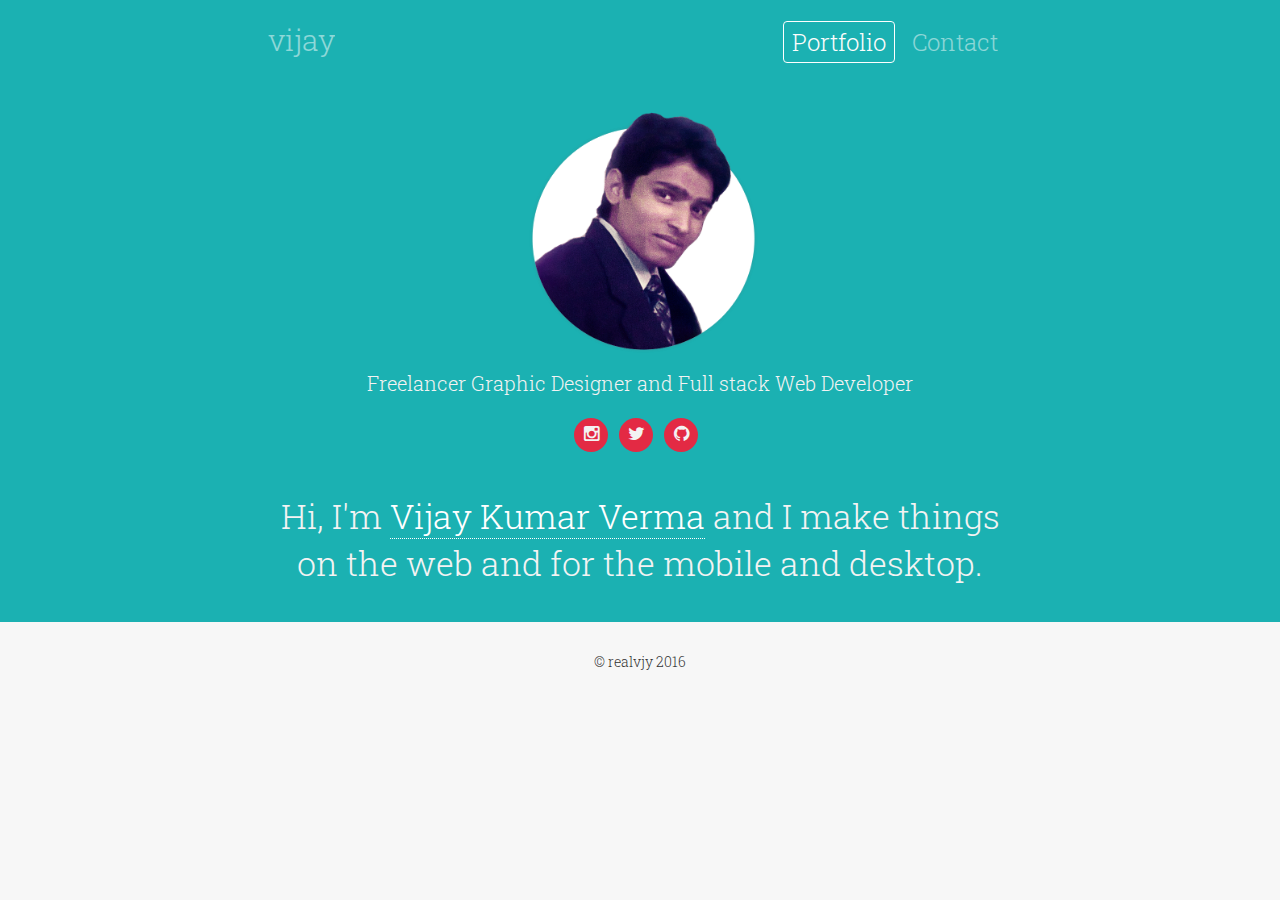
==== v1/index.html @ 16cd76d6 "added old version" ====
<!DOCTYPE html>
<html>
  <head>
    <meta charset='utf-8'>
    <meta http-equiv="X-UA-Compatible" content="chrome=1">
    <meta name="viewport" content="width=device-width, initial-scale=1, maximum-scale=1">
    <meta name="google-site-verification" content="10tMIOgxoo8h5STSwnSrML9d__UxMEFoe6owSeAJrtM" />
    <link href='https://fonts.googleapis.com/css?family=Architects+Daughter' rel='stylesheet' type='text/css'>
    <link href="css/bootstrap.min.css" rel="stylesheet" type="text/css">
    <link href="css/styles.css" rel="stylesheet" type="text/css">
    <link href="css/font-awesome.min.css" rel="stylesheet" type="text/css">
    <!--[if lt IE 9]>
    <script src="//html5shiv.googlecode.com/svn/trunk/html5.js"></script>
    <![endif]-->
    <meta name="google-site-verification" content="smBxdY7wBbJv_yIN9R-HOT3yGy7lYShqtg_B0jJh59Q" />
    <title>@realvjy | Frontend designer | Web Designer | Graphic Designer</title>
  </head>
  <body>
      <header>
        <nav class="navbar navbar-default nav-v" id="mynav">
          <div class="container">
            <div class="navbar-header pull-left">
              <a class="navbar-brand" id="brand-v" href="index.html">vijay</a>
            </div>
              <ul class="nav nav-pills pull-right">
                <li><a href="https://www.dribbble.com/realvjy" target="_blank" class="btn-dwn">Portfolio</a></li>
                <li><a href="contact.html">Contact</a></li>
              </ul>
          </div><!-- /.container -->
        </nav><!-- /.navbar -->
      </header>
      <section class="home-about">
          <div class="container b-t">
              <div class="row">
                  <div class="col-md-12">
                      <div class="m-i">
                        <img src="img/realvjy.png" class="img-responsive center-block" width="250">
                      </div>
                      <div class="m-a">
                        <p>
                          Freelancer Graphic Designer and Full stack Web Developer
                        </p>
                      </div>
                      <div class="s-i">
                          <a href="http://instagram.com/realvjy" target="_blank"><i class="fa fa-instagram"></i></a>
                          <a href="https://twitter.com/realvjy" target="_blank"><i class="fa fa-twitter"></i></a>
                          <a href="https://github.com/realvjy" target="_blank"><i class="fa fa-github"></i></a>
                      </div>
                  </div>
                  <div class="col-md-12">
                      <div class="b-i">
                          <p class="lead">
                              Hi, I'm <span>Vijay Kumar Verma</span> and I make things on the web and for the mobile and desktop.
                          </p>
                      </div>
                  </div>
              </div>
          </div>
      </section>
      <footer class="footer">
          <div class="container">
              <div class="copyright">
                  <p>&copy; realvjy 2016</p>
              </div>
          </div>
      </footer>
  </body>
</html>
---- v1/css/styles.css ----
@import url(http://fonts.googleapis.com/css?family=Roboto+Slab:400,300,700);
@import url(http://fonts.googleapis.com/css?family=Roboto:400,300,700,400italic);
/*font-family: 'Roboto', sans-serif;*/

body,html{
    font-family: 'Roboto Slab', serif;
    background-color: #f7f7f7;
    height: 100%;
    font-weight: 300;
}


/*Main container*/
.container{
    max-width: 775px!important;
}

/*Navbar*/
.nav-v{
    border-radius: 0!important;
    font-size: 24px;
    border: none;
    background-color: #1BB1B2;
    padding-top: 15px;
    padding-bottom: 15px;
    margin-bottom: 0;
}

.nav-v a:focus, .nav-v a:hover {
    color: #fff;
    opacity: 1;
}

.nav-v a{
    color: #fdfdfd;
    opacity: 0.5;
    transition: color 200ms ease-in-out 0s;
    -moz-transition: color 200ms ease-in-out 0s;
    -webkit-transition: color 200ms ease-in-out 0s;
}

#brand-v{
    font-size: 30px;
    color: #fff;
}


.nav-pills > li.active > a, .nav-pills > li.active > a:focus, .nav-pills > li.active > a:hover {
    color: #fff;
    background-color: transparent!important;
}

.nav > li > a:focus, .nav > li > a:hover {
    text-decoration: none;
    background-color: transparent!important;
}

section p{
    font-size: 20px;
}
/*Section home*/
.home-about{
    background-color: #1BB1B2;
    color: #f7f7f7;
}

li a.btn-dwn{
  margin-top: 6px;
  opacity: 1!important;
  border: 1px solid #fff;
  padding: 3px 8px;
}

li a.btn-dwn:hover{
  background-color: #fff!important;
  color: #1BB1B2!important;
}

.b-t{
    padding: 20px;
    padding-bottom: 20px;
}

.home-about p.lead{
  text-align: center;
    font-size: 34px;
}

.home-about p{
    color: #f3f3f3;
    margin-bottom: 15px;
}

.home-about .b-i p.lead span{
    color: #fff;
    border-bottom: 1px dotted #fff;
}

.home-about .b-i{
    padding-top: 40px;
}

.home-about .b-i a{
    color: #fff;
    border-bottom: 1px dotted #FFF;
    text-decoration: none;
    font-weight: 400;
}

.home-about .b-i a:hover{
    background-color: #fff;
    color: #f4314d;
    transition: background-color 200ms ease-in-out 0s;
    -moz-transition: background-color 200ms ease-in-out 0s;
    -webkit-transition: background-color 200ms ease-in-out 0s;
}

.home-about .m-i{
    text-align: center;
}

.home-about .m-a{
  text-align: center;
  margin-top: 15px;
}

.m-a a{
  text-decoration: none;
  color: #fff;
  border-bottom: 1px dotted #fff;
}

.m-a a:hover{
  background-color: #fff;
  color: #1BB1B2;
}

.home-about .s-i{
    text-align: center;
    margin-top: 20px;
}

.home-about .s-i a{
    display: inline-block;
    background-color: #e32a44;
    width: 34px;
    height: 34px;
    font-size: 18px;
    text-decoration: none!important;
    border-radius: 50%;
    color: #f3f3f3;
    padding-top: 3px;
    transition: background-color 200ms ease-in-out 0s;
    -moz-transition: background-color 200ms ease-in-out 0s;
    -webkit-transition: background-color 200ms ease-in-out 0s;
    margin-right: 8px;
}

.home-about .s-i a:hover{
    color: #f4314d;
    background-color: #fff;
}
/*Section cv*/
.cv{
    margin-top: 12px;
}

.cv .cv-b{
    padding: 12px 20px;
    border: 1px solid #f2f2f2;
    background-color: #fff;
    color: #404040;
}

.cv-b .header .title h1{
    font-family: 'Roboto', sans-serif;
    font-weight: 600;
    font-size: 48px;
}

.cv-b .header .btn{
    border-radius: 0;
    border: 1px solid #f4314d;
    color: #f4314d;
    position: relative;
    top: -40px;
}
.cv-b .sum p{
    margin: 0;
    color: #555;
    font-size: 18px;
}
.cv-b .header a.btn:hover, .cv-b .header a.btn:focus{
    border: 1px solid #f4314d;
    color: #fff;
    background: #f4314d;
    position: relative;
    top: -40px;
}

.info h2{
    color: #f4314d;
}

.info p{
    margin-bottom: 10px;
    color: #666;
}
.info p.strong{
    color: #444;
    font-weight: 400;
    margin: 0
}
.info a{
    text-decoration: none;
    border-bottom: 1px dotted #666;
}
.info dl{
    font-size: 18px;
}
.info img{
    margin-bottom: 40px;
}

/*Contact*/
.contact{
  padding: 0 0 20px;
}
.contact h1{
  margin: 0;
  margin-bottom: 30px;
  text-align: center;
  font-weight: 300;
}

.contact .call-i{
  text-align: right;
}
.contact .call-i span{
  background: #f3f3f3;
  display: inline-block;
  width: 80px;
  height: 80px;
  color: #f4314d;
  font-size: 36px;
  padding-top: 14px;
  padding-right: 25px;
  text-decoration: none!important;
  border-radius: 50%;
  transition: opacity 200ms ease-in-out 0s;
  -moz-transition: opacity 200ms ease-in-out 0s;
  -webkit-transition: opacity 200ms ease-in-out 0s;
}
.contact .call-t{
  padding-top: 12px;
}
.contact .email-t{
  padding-top: 28px;
}
.contact .call-t p{
  margin: 0;
}
.contact .social-t{
  padding-top: 22px;
}
.contact .social-t a{
  display: inline-block;
  background-color: #e32a44;
  width: 34px;
  height: 34px;
  font-size: 18px;
  text-decoration: none!important;
  border-radius: 50%;
  color: #f3f3f3;
  padding-top: 3px;
  text-align: center;
  transition: background-color 500ms ease-in-out 0s;
  -moz-transition: background-color 500ms ease-in-out 0s;
  -webkit-transition: background-color 500ms ease-in-out 0s;
  margin-right: 8px;
}
.contact .social-t a:hover{
  color: #f4314d;
  background-color: #fff;
}
/*Footer*/
.footer{
    text-align: center;
    padding: 30px;
}


#mc_embed_signup{
  text-align: center;
  max-width: 400px;
  margin: 0 auto;
  margin-top: 30px;
}

#mc-embedded-subscribe{
  background-color: #fff!important;
  color: #1BB1B2!important;
  margin-top: 8px;
}
#mce-EMAIL{
  text-align: center;
  display: inline-block;
}


.indicates-required{
  display: none;
}

.address{
  text-align: center;
  font-size: 18px;
}

.address .social{
  font-size: 30px;
}

.social a{
  color: #fff;
}
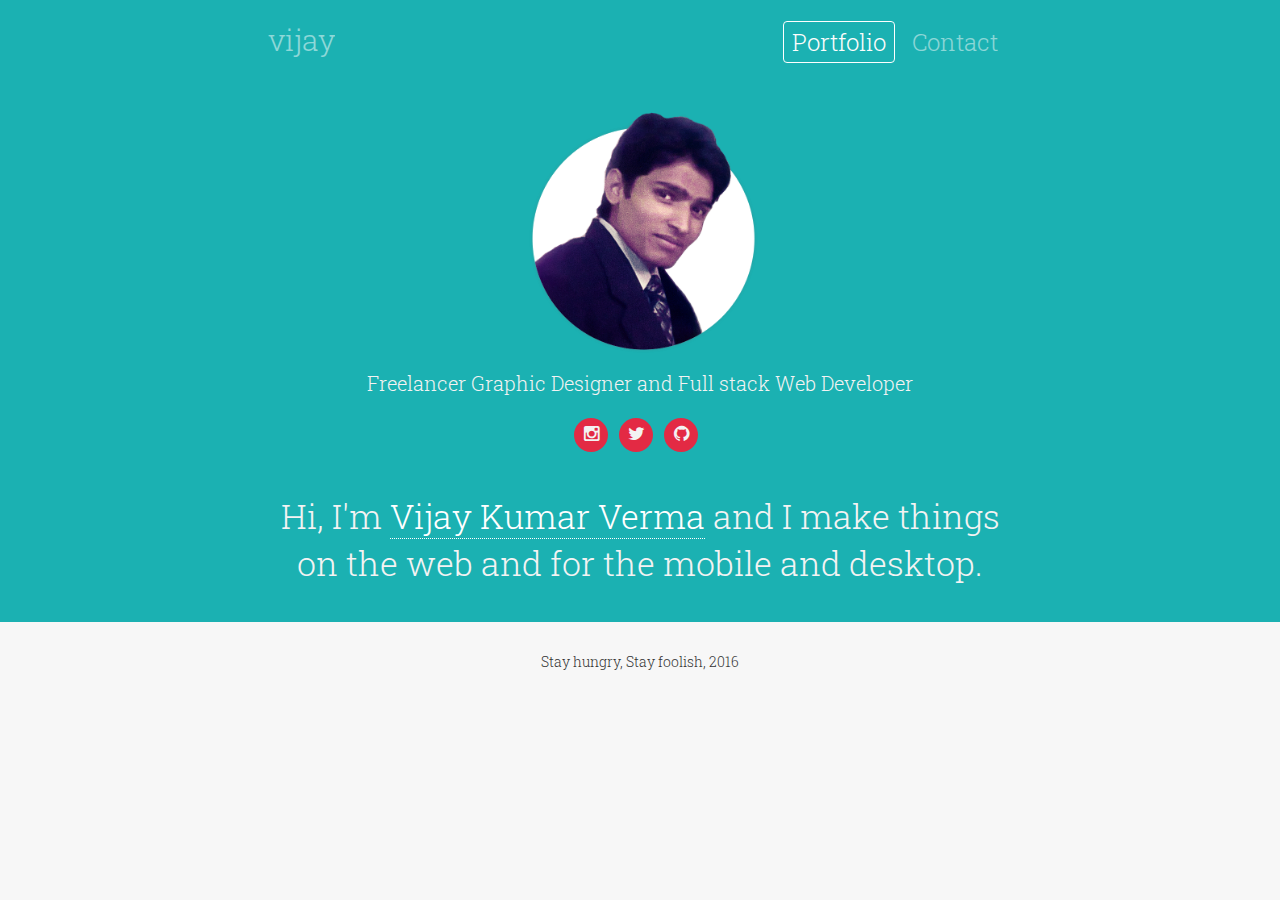
==== commit 78277010: "fix name" ====
--- a/v1/index.html
+++ b/v1/index.html
@@ -13,7 +13,7 @@
     <script src="//html5shiv.googlecode.com/svn/trunk/html5.js"></script>
     <![endif]-->
     <meta name="google-site-verification" content="smBxdY7wBbJv_yIN9R-HOT3yGy7lYShqtg_B0jJh59Q" />
-    <title>@realvjy | Frontend designer | Web Designer | Graphic Designer</title>
+    <title>Frontend designer | Web Designer | Graphic Designer</title>
   </head>
   <body>
       <header>
@@ -60,7 +60,7 @@
       <footer class="footer">
           <div class="container">
               <div class="copyright">
-                  <p>&copy; realvjy 2016</p>
+                  <p>Stay hungry, Stay foolish, 2016</p>
               </div>
           </div>
       </footer>
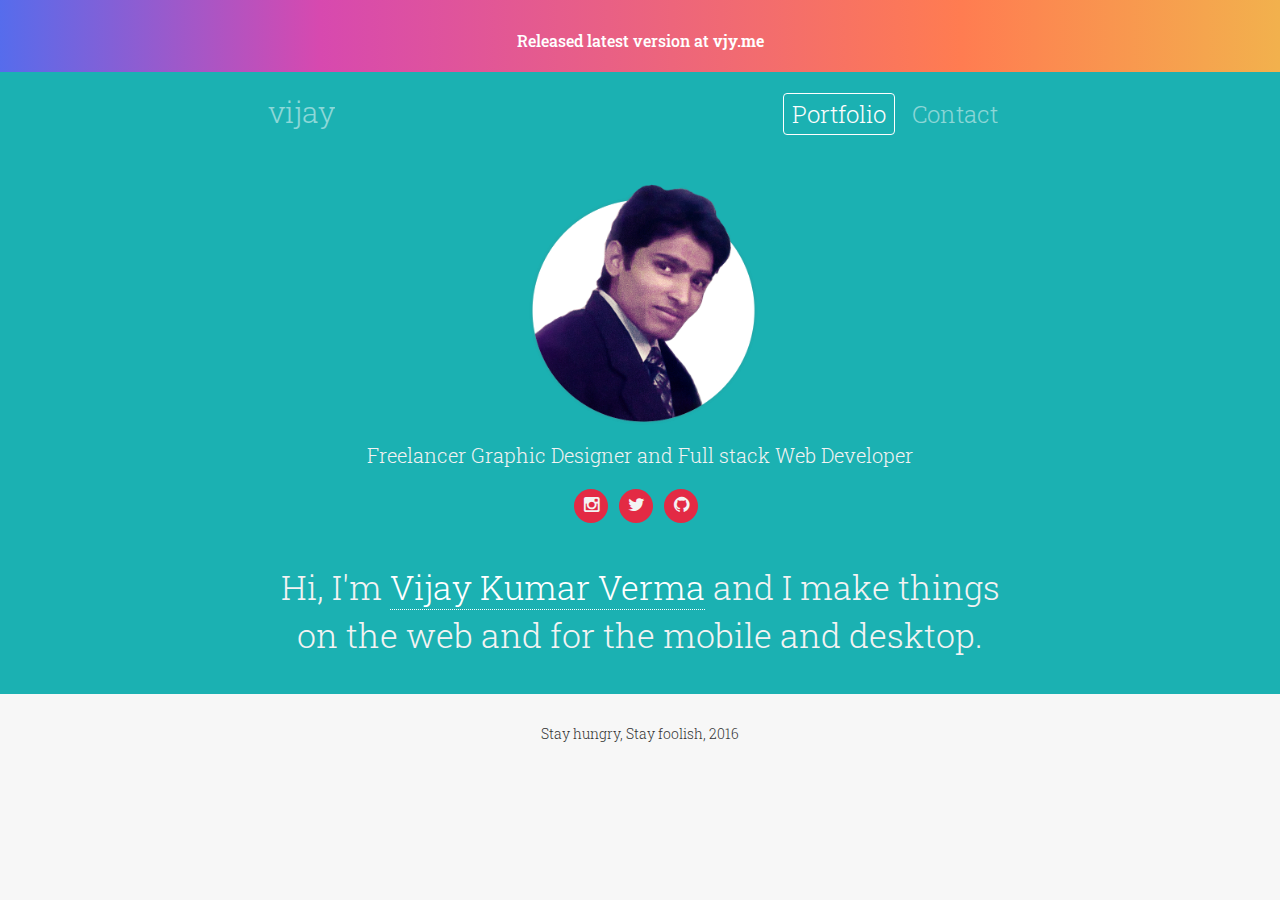
==== commit 3e41180e: "Update index.html" ====
--- a/v1/index.html
+++ b/v1/index.html
@@ -16,6 +16,7 @@
     <title>Frontend designer | Web Designer | Graphic Designer</title>
   </head>
   <body>
+    <div class="announce-wrapper release"><div class="container"><h2>Released latest version at <a href="https://vjy.me">vjy.me</a></h2></div></div>
       <header>
         <nav class="navbar navbar-default nav-v" id="mynav">
           <div class="container">
--- a/v1/css/styles.css
+++ b/v1/css/styles.css
@@ -13,6 +13,23 @@
 /*Main container*/
 .container{
     max-width: 775px!important;
+}
+
+/*Annouce*/
+.announce-wrapper.release {
+    background-color: #d749af;
+    background-image: linear-gradient(90deg,#566cec,#d749af 25%,#ff7c51 75%,#f2b14d);
+    color: #fff;
+    font-size: 16px;
+    padding: 12px;
+    text-align: center;
+}
+.announce-wrapper h2 {
+   font-size: 16px;
+}
+.announce-wrapper a {
+    color: #fff;
+    font-weight:600;
 }
 
 /*Navbar*/
